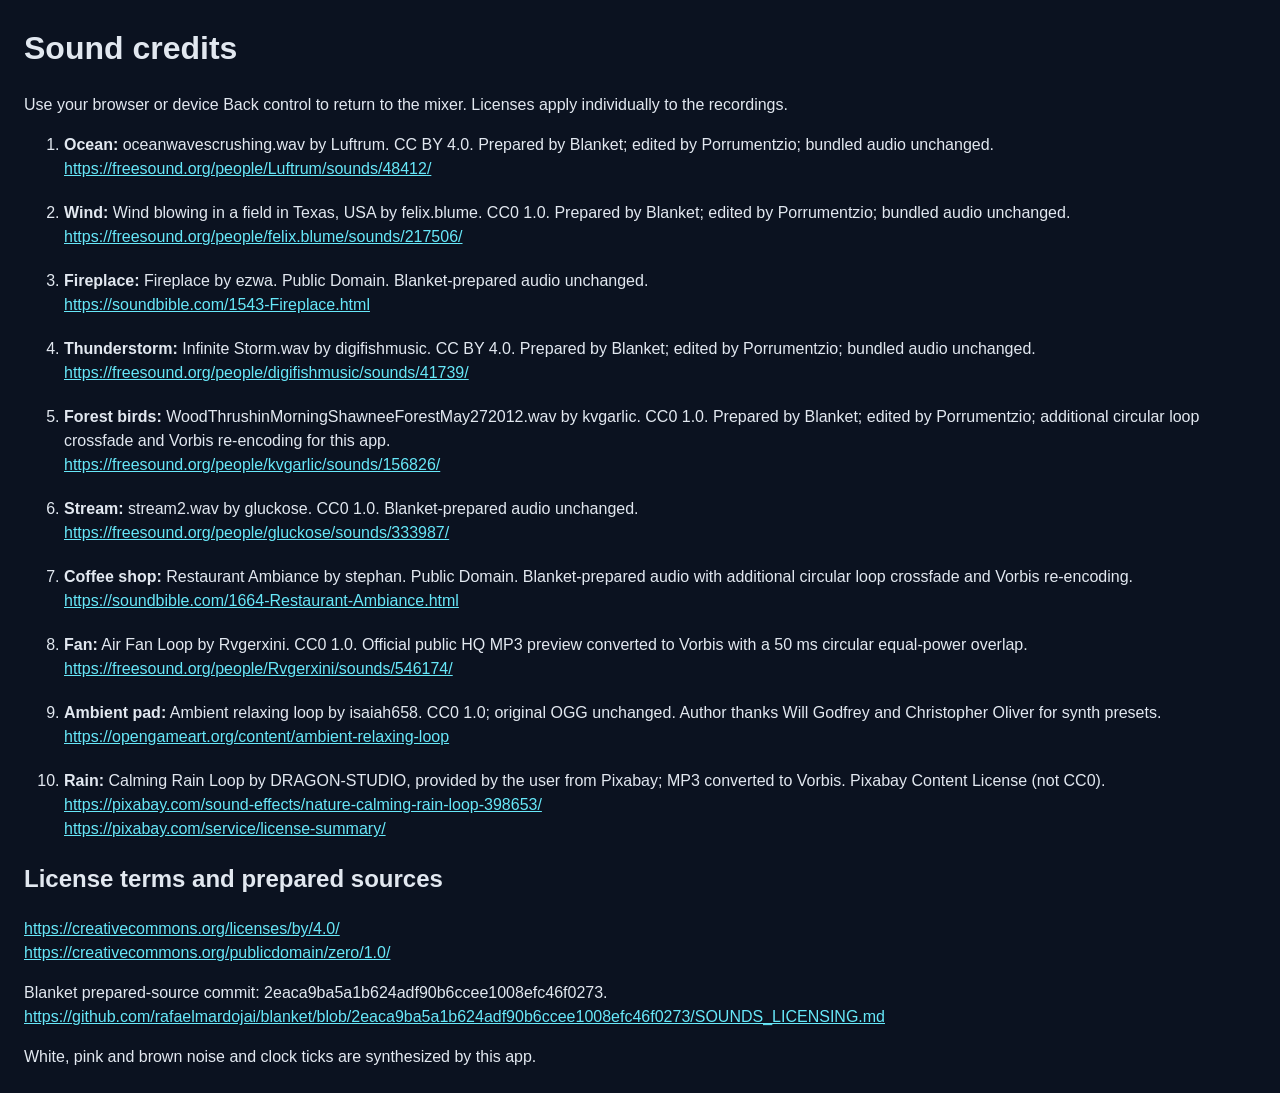
==== app/src/main/assets/web/static/sound-credits.html @ f25fc498 "feat(audio): add reproducible sound downloads and attribution" ====
<!doctype html>
<html lang="en">
<head>
<meta charset="utf-8">
<meta name="viewport" content="width=device-width, initial-scale=1">
<title>Sound credits — Noise Machine</title>
<style>body{font:16px sans-serif;line-height:1.5;margin:24px;background:#0b1220;color:#e2e8f0}a{color:#67e8f9;overflow-wrap:break-word}li{margin-bottom:20px}</style>
</head>
<body>
<h1>Sound credits</h1>
<p>Use your browser or device Back control to return to the mixer. Licenses apply individually to the recordings.</p>
<ol>
<li><strong>Ocean:</strong> oceanwavescrushing.wav by Luftrum. CC BY 4.0. Prepared by Blanket; edited by Porrumentzio; bundled audio unchanged.<br><a href="https://freesound.org/people/Luftrum/sounds/48412/">https://freesound.org/people/Luftrum/sounds/48412/</a></li>
<li><strong>Wind:</strong> Wind blowing in a field in Texas, USA by felix.blume. CC0 1.0. Prepared by Blanket; edited by Porrumentzio; bundled audio unchanged.<br><a href="https://freesound.org/people/felix.blume/sounds/217506/">https://freesound.org/people/felix.blume/sounds/217506/</a></li>
<li><strong>Fireplace:</strong> Fireplace by ezwa. Public Domain. Blanket-prepared audio unchanged.<br><a href="https://soundbible.com/1543-Fireplace.html">https://soundbible.com/1543-Fireplace.html</a></li>
<li><strong>Thunderstorm:</strong> Infinite Storm.wav by digifishmusic. CC BY 4.0. Prepared by Blanket; edited by Porrumentzio; bundled audio unchanged.<br><a href="https://freesound.org/people/digifishmusic/sounds/41739/">https://freesound.org/people/digifishmusic/sounds/41739/</a></li>
<li><strong>Forest birds:</strong> WoodThrushinMorningShawneeForestMay272012.wav by kvgarlic. CC0 1.0. Prepared by Blanket; edited by Porrumentzio; additional circular loop crossfade and Vorbis re-encoding for this app.<br><a href="https://freesound.org/people/kvgarlic/sounds/156826/">https://freesound.org/people/kvgarlic/sounds/156826/</a></li>
<li><strong>Stream:</strong> stream2.wav by gluckose. CC0 1.0. Blanket-prepared audio unchanged.<br><a href="https://freesound.org/people/gluckose/sounds/333987/">https://freesound.org/people/gluckose/sounds/333987/</a></li>
<li><strong>Coffee shop:</strong> Restaurant Ambiance by stephan. Public Domain. Blanket-prepared audio with additional circular loop crossfade and Vorbis re-encoding.<br><a href="https://soundbible.com/1664-Restaurant-Ambiance.html">https://soundbible.com/1664-Restaurant-Ambiance.html</a></li>
<li><strong>Fan:</strong> Air Fan Loop by Rvgerxini. CC0 1.0. Official public HQ MP3 preview converted to Vorbis with a 50 ms circular equal-power overlap.<br><a href="https://freesound.org/people/Rvgerxini/sounds/546174/">https://freesound.org/people/Rvgerxini/sounds/546174/</a></li>
<li><strong>Ambient pad:</strong> Ambient relaxing loop by isaiah658. CC0 1.0; original OGG unchanged. Author thanks Will Godfrey and Christopher Oliver for synth presets.<br><a href="https://opengameart.org/content/ambient-relaxing-loop">https://opengameart.org/content/ambient-relaxing-loop</a></li>
<li><strong>Rain:</strong> Calming Rain Loop by DRAGON-STUDIO, provided by the user from Pixabay; MP3 converted to Vorbis. Pixabay Content License (not CC0).<br><a href="https://pixabay.com/sound-effects/nature-calming-rain-loop-398653/">https://pixabay.com/sound-effects/nature-calming-rain-loop-398653/</a><br><a href="https://pixabay.com/service/license-summary/">https://pixabay.com/service/license-summary/</a></li>
</ol>
<h2>License terms and prepared sources</h2>
<p><a href="https://creativecommons.org/licenses/by/4.0/">https://creativecommons.org/licenses/by/4.0/</a><br><a href="https://creativecommons.org/publicdomain/zero/1.0/">https://creativecommons.org/publicdomain/zero/1.0/</a></p>
<p>Blanket prepared-source commit: 2eaca9ba5a1b624adf90b6ccee1008efc46f0273.<br><a href="https://github.com/rafaelmardojai/blanket/blob/2eaca9ba5a1b624adf90b6ccee1008efc46f0273/SOUNDS_LICENSING.md">https://github.com/rafaelmardojai/blanket/blob/2eaca9ba5a1b624adf90b6ccee1008efc46f0273/SOUNDS_LICENSING.md</a></p>
<p>White, pink and brown noise and clock ticks are synthesized by this app.</p>
</body>
</html>
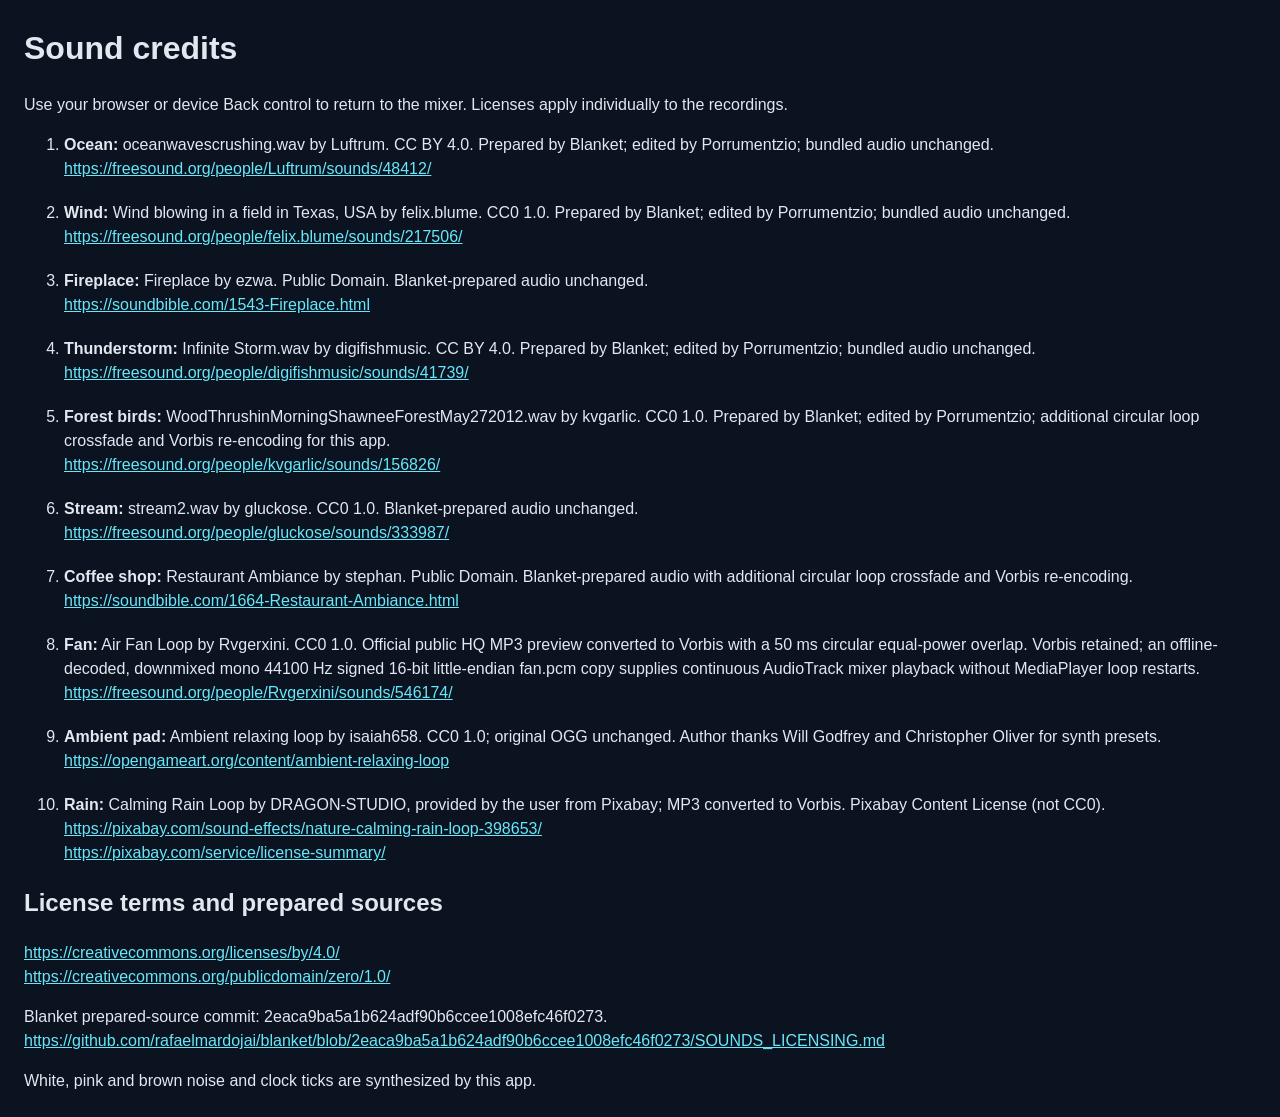
==== commit ed972ab1: "fix(audio): render fan loop continuously through PCM mixer" ====
--- a/app/src/main/assets/web/static/sound-credits.html
+++ b/app/src/main/assets/web/static/sound-credits.html
@@ -17,7 +17,7 @@
 <li><strong>Forest birds:</strong> WoodThrushinMorningShawneeForestMay272012.wav by kvgarlic. CC0 1.0. Prepared by Blanket; edited by Porrumentzio; additional circular loop crossfade and Vorbis re-encoding for this app.<br><a href="https://freesound.org/people/kvgarlic/sounds/156826/">https://freesound.org/people/kvgarlic/sounds/156826/</a></li>
 <li><strong>Stream:</strong> stream2.wav by gluckose. CC0 1.0. Blanket-prepared audio unchanged.<br><a href="https://freesound.org/people/gluckose/sounds/333987/">https://freesound.org/people/gluckose/sounds/333987/</a></li>
 <li><strong>Coffee shop:</strong> Restaurant Ambiance by stephan. Public Domain. Blanket-prepared audio with additional circular loop crossfade and Vorbis re-encoding.<br><a href="https://soundbible.com/1664-Restaurant-Ambiance.html">https://soundbible.com/1664-Restaurant-Ambiance.html</a></li>
-<li><strong>Fan:</strong> Air Fan Loop by Rvgerxini. CC0 1.0. Official public HQ MP3 preview converted to Vorbis with a 50 ms circular equal-power overlap.<br><a href="https://freesound.org/people/Rvgerxini/sounds/546174/">https://freesound.org/people/Rvgerxini/sounds/546174/</a></li>
+<li><strong>Fan:</strong> Air Fan Loop by Rvgerxini. CC0 1.0. Official public HQ MP3 preview converted to Vorbis with a 50 ms circular equal-power overlap. Vorbis retained; an offline-decoded, downmixed mono 44100 Hz signed 16-bit little-endian fan.pcm copy supplies continuous AudioTrack mixer playback without MediaPlayer loop restarts.<br><a href="https://freesound.org/people/Rvgerxini/sounds/546174/">https://freesound.org/people/Rvgerxini/sounds/546174/</a></li>
 <li><strong>Ambient pad:</strong> Ambient relaxing loop by isaiah658. CC0 1.0; original OGG unchanged. Author thanks Will Godfrey and Christopher Oliver for synth presets.<br><a href="https://opengameart.org/content/ambient-relaxing-loop">https://opengameart.org/content/ambient-relaxing-loop</a></li>
 <li><strong>Rain:</strong> Calming Rain Loop by DRAGON-STUDIO, provided by the user from Pixabay; MP3 converted to Vorbis. Pixabay Content License (not CC0).<br><a href="https://pixabay.com/sound-effects/nature-calming-rain-loop-398653/">https://pixabay.com/sound-effects/nature-calming-rain-loop-398653/</a><br><a href="https://pixabay.com/service/license-summary/">https://pixabay.com/service/license-summary/</a></li>
 </ol>
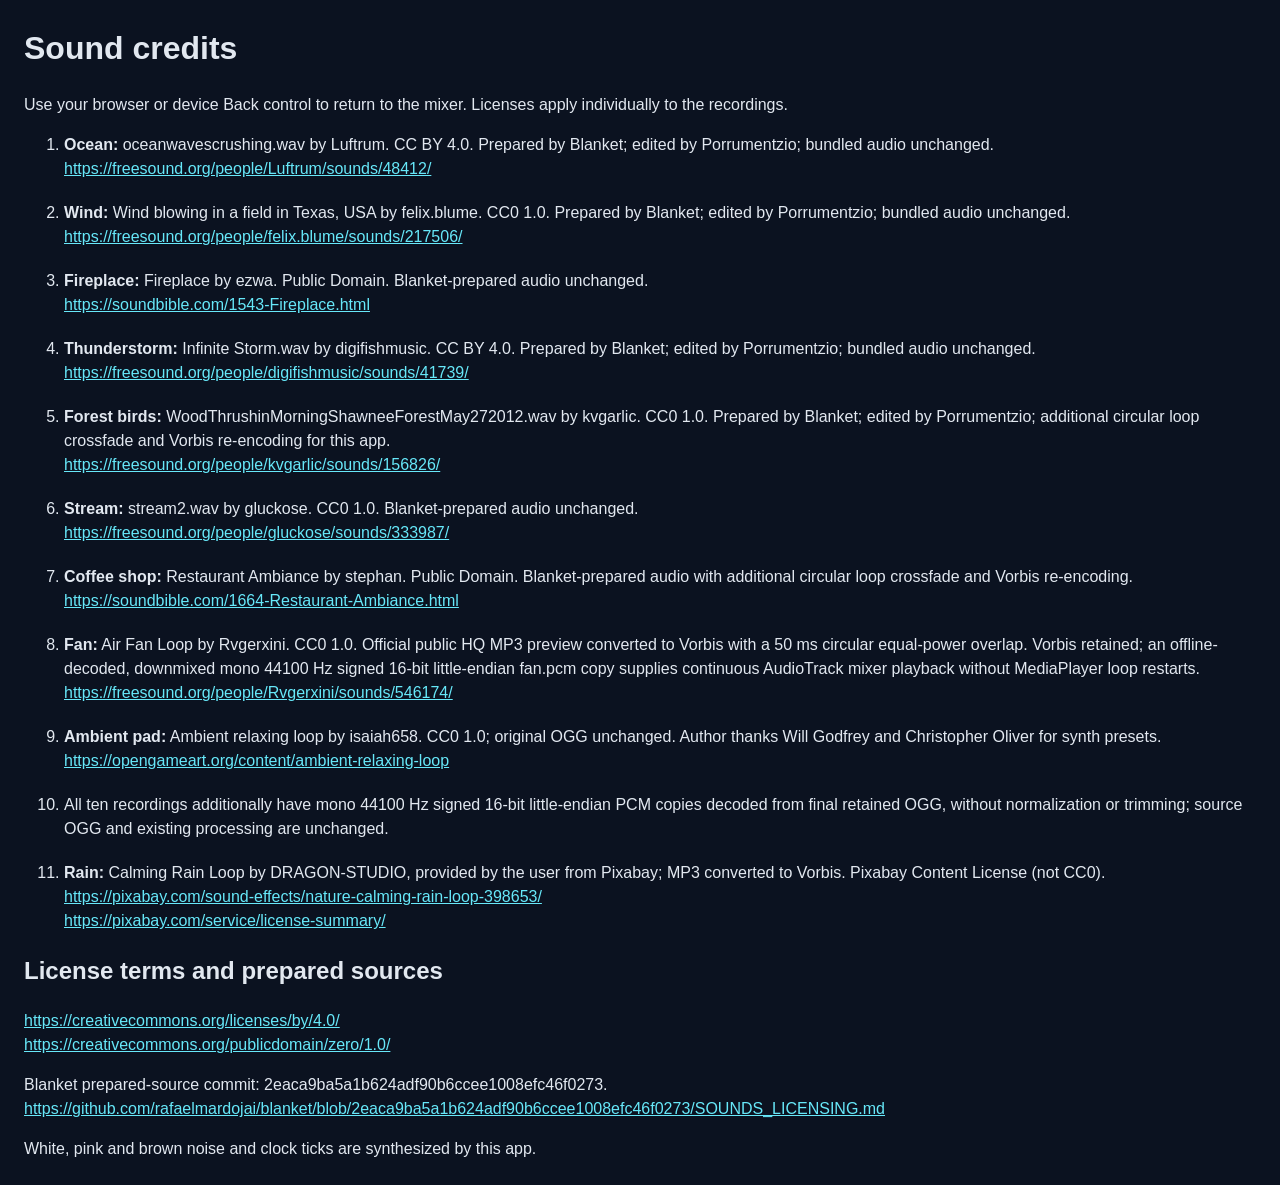
==== commit 564f69fb: "fix(audio): stream built-in loops through bounded PCM buffers" ====
--- a/app/src/main/assets/web/static/sound-credits.html
+++ b/app/src/main/assets/web/static/sound-credits.html
@@ -19,6 +19,7 @@
 <li><strong>Coffee shop:</strong> Restaurant Ambiance by stephan. Public Domain. Blanket-prepared audio with additional circular loop crossfade and Vorbis re-encoding.<br><a href="https://soundbible.com/1664-Restaurant-Ambiance.html">https://soundbible.com/1664-Restaurant-Ambiance.html</a></li>
 <li><strong>Fan:</strong> Air Fan Loop by Rvgerxini. CC0 1.0. Official public HQ MP3 preview converted to Vorbis with a 50 ms circular equal-power overlap. Vorbis retained; an offline-decoded, downmixed mono 44100 Hz signed 16-bit little-endian fan.pcm copy supplies continuous AudioTrack mixer playback without MediaPlayer loop restarts.<br><a href="https://freesound.org/people/Rvgerxini/sounds/546174/">https://freesound.org/people/Rvgerxini/sounds/546174/</a></li>
 <li><strong>Ambient pad:</strong> Ambient relaxing loop by isaiah658. CC0 1.0; original OGG unchanged. Author thanks Will Godfrey and Christopher Oliver for synth presets.<br><a href="https://opengameart.org/content/ambient-relaxing-loop">https://opengameart.org/content/ambient-relaxing-loop</a></li>
+<li>All ten recordings additionally have mono 44100 Hz signed 16-bit little-endian PCM copies decoded from final retained OGG, without normalization or trimming; source OGG and existing processing are unchanged.</li>
 <li><strong>Rain:</strong> Calming Rain Loop by DRAGON-STUDIO, provided by the user from Pixabay; MP3 converted to Vorbis. Pixabay Content License (not CC0).<br><a href="https://pixabay.com/sound-effects/nature-calming-rain-loop-398653/">https://pixabay.com/sound-effects/nature-calming-rain-loop-398653/</a><br><a href="https://pixabay.com/service/license-summary/">https://pixabay.com/service/license-summary/</a></li>
 </ol>
 <h2>License terms and prepared sources</h2>
